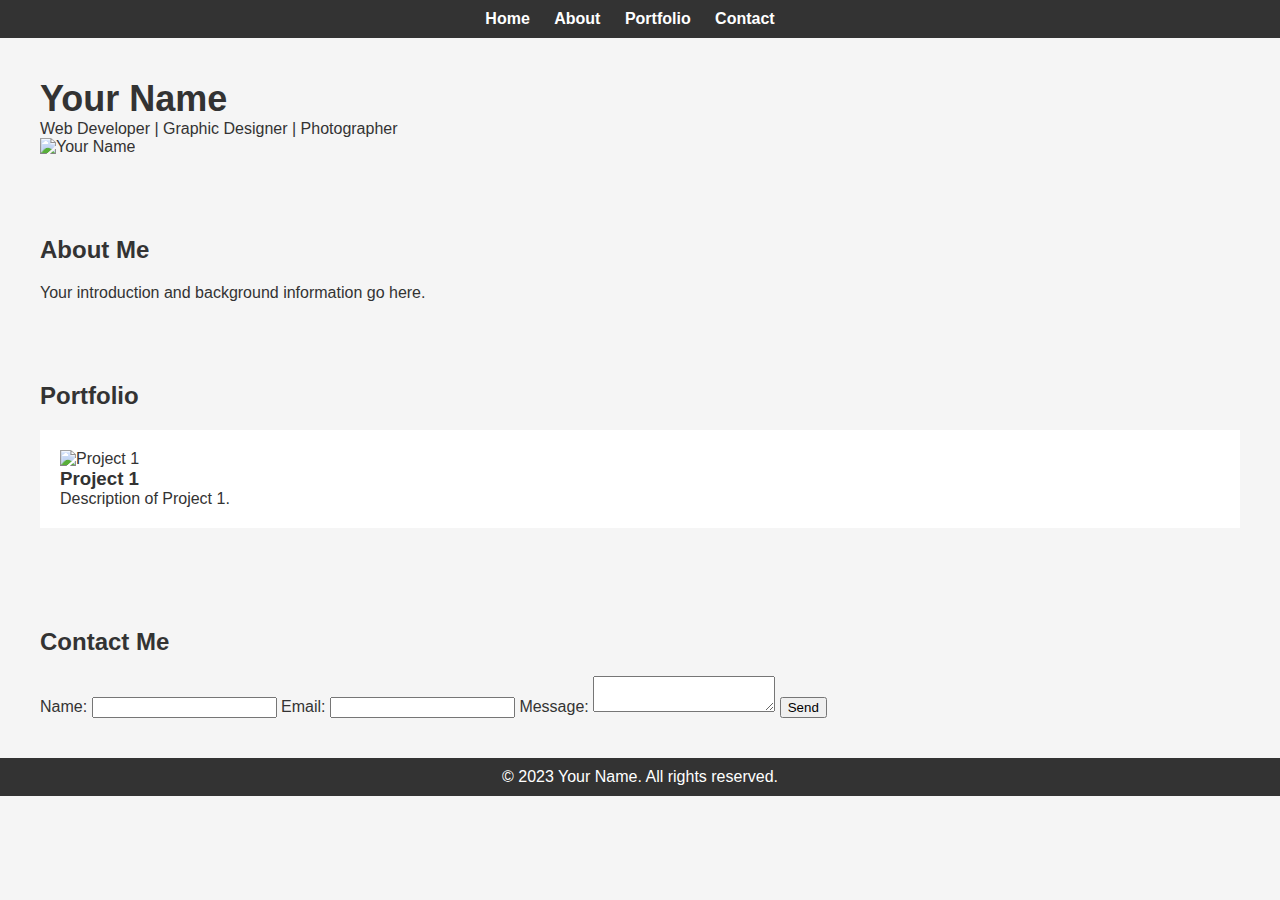
==== index.html @ e12c9e0e "Add files via upload" ====
<!DOCTYPE html>
<html lang="en">
<head>
    <meta charset="UTF-8">
    <meta name="viewport" content="width=device-width, initial-scale=1.0">
    <title>Your Name - Portfolio</title>
    <link rel="stylesheet" href="styles.css">
</head>
<body>
    <header>
        <nav>
            <ul>
                <li><a href="#home">Home</a></li>
                <li><a href="#about">About</a></li>
                <li><a href="#portfolio">Portfolio</a></li>
                <li><a href="#contact">Contact</a></li>
                <!-- Optional Blog Link -->
                <!-- <li><a href="#blog">Blog</a></li> -->
            </ul>
        </nav>
    </header>

    <section id="home">
        <h1>Your Name</h1>
        <p>Web Developer | Graphic Designer | Photographer</p>
        <img src="your-photo.jpg" alt="Your Name">
    </section>

    <section id="about">
        <h2>About Me</h2>
        <p>Your introduction and background information go here.</p>
    </section>

    <section id="portfolio">
        <h2>Portfolio</h2>
        <!-- Example Project -->
        <div class="project">
            <img src="project1.jpg" alt="Project 1">
            <h3>Project 1</h3>
            <p>Description of Project 1.</p>
        </div>
        <!-- Add more projects as needed -->
    </section>

    <section id="contact">
        <h2>Contact Me</h2>
        <form action="contact-form-handler.php" method="post">
            <label for="name">Name:</label>
            <input type="text" id="name" name="name" required>
            <label for="email">Email:</label>
            <input type="email" id="email" name="email" required>
            <label for="message">Message:</label>
            <textarea id="message" name="message" required></textarea>
            <button type="submit">Send</button>
        </form>
    </section>

    <!-- Optional Blog Page -->
    <!-- <section id="blog">
        <h2>Blog</h2>
        <article>
            <h3>Blog Post Title</h3>
            <p>Content of your blog post.</p>
        </article>
        Add more blog posts as needed
    </section> -->

    <footer>
        <p>&copy; 2023 Your Name. All rights reserved.</p>
    </footer>
</body>
</html>
---- styles.css ----
/* Reset some default styles */
body, h1, h2, h3, p, ul, li, form {
    margin: 0;
    padding: 0;
}

/* Basic styling */
body {
    font-family: Arial, sans-serif;
    background-color: #f5f5f5;
    color: #333;
}

header {
    background-color: #333;
    color: #fff;
    padding: 10px 0;
}

nav ul {
    list-style: none;
    text-align: center;
}

nav ul li {
    display: inline;
    margin-right: 20px;
}

nav a {
    text-decoration: none;
    color: #fff;
    font-weight: bold;
}

section {
    padding: 40px;
}

h1 {
    font-size: 36px;
}

h2 {
    font-size: 24px;
    margin-bottom: 20px;
}

.project {
    background-color: #fff;
    padding: 20px;
    margin-bottom: 20px;
}

.project img {
    max-width: 100%;
}

footer {
    background-color: #333;
    color: #fff;
    text-align: center;
    padding: 10px 0;
}
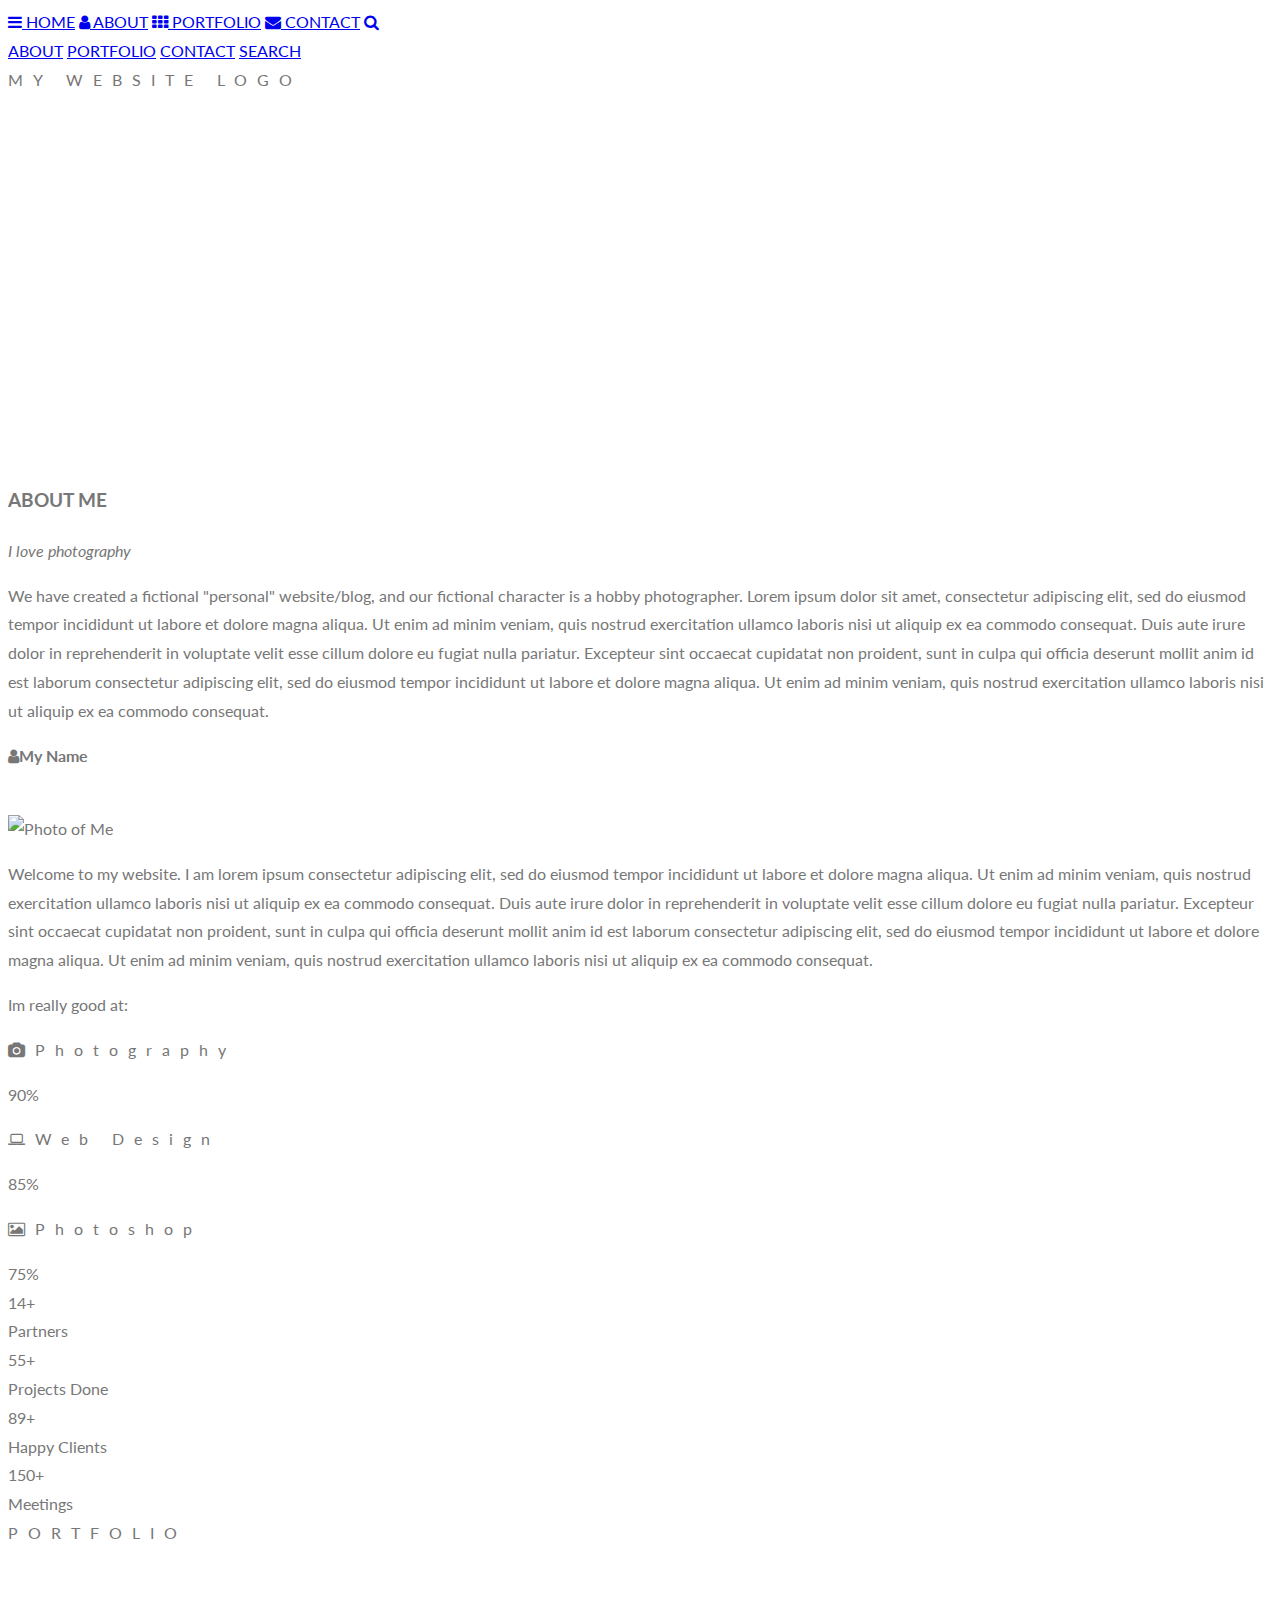
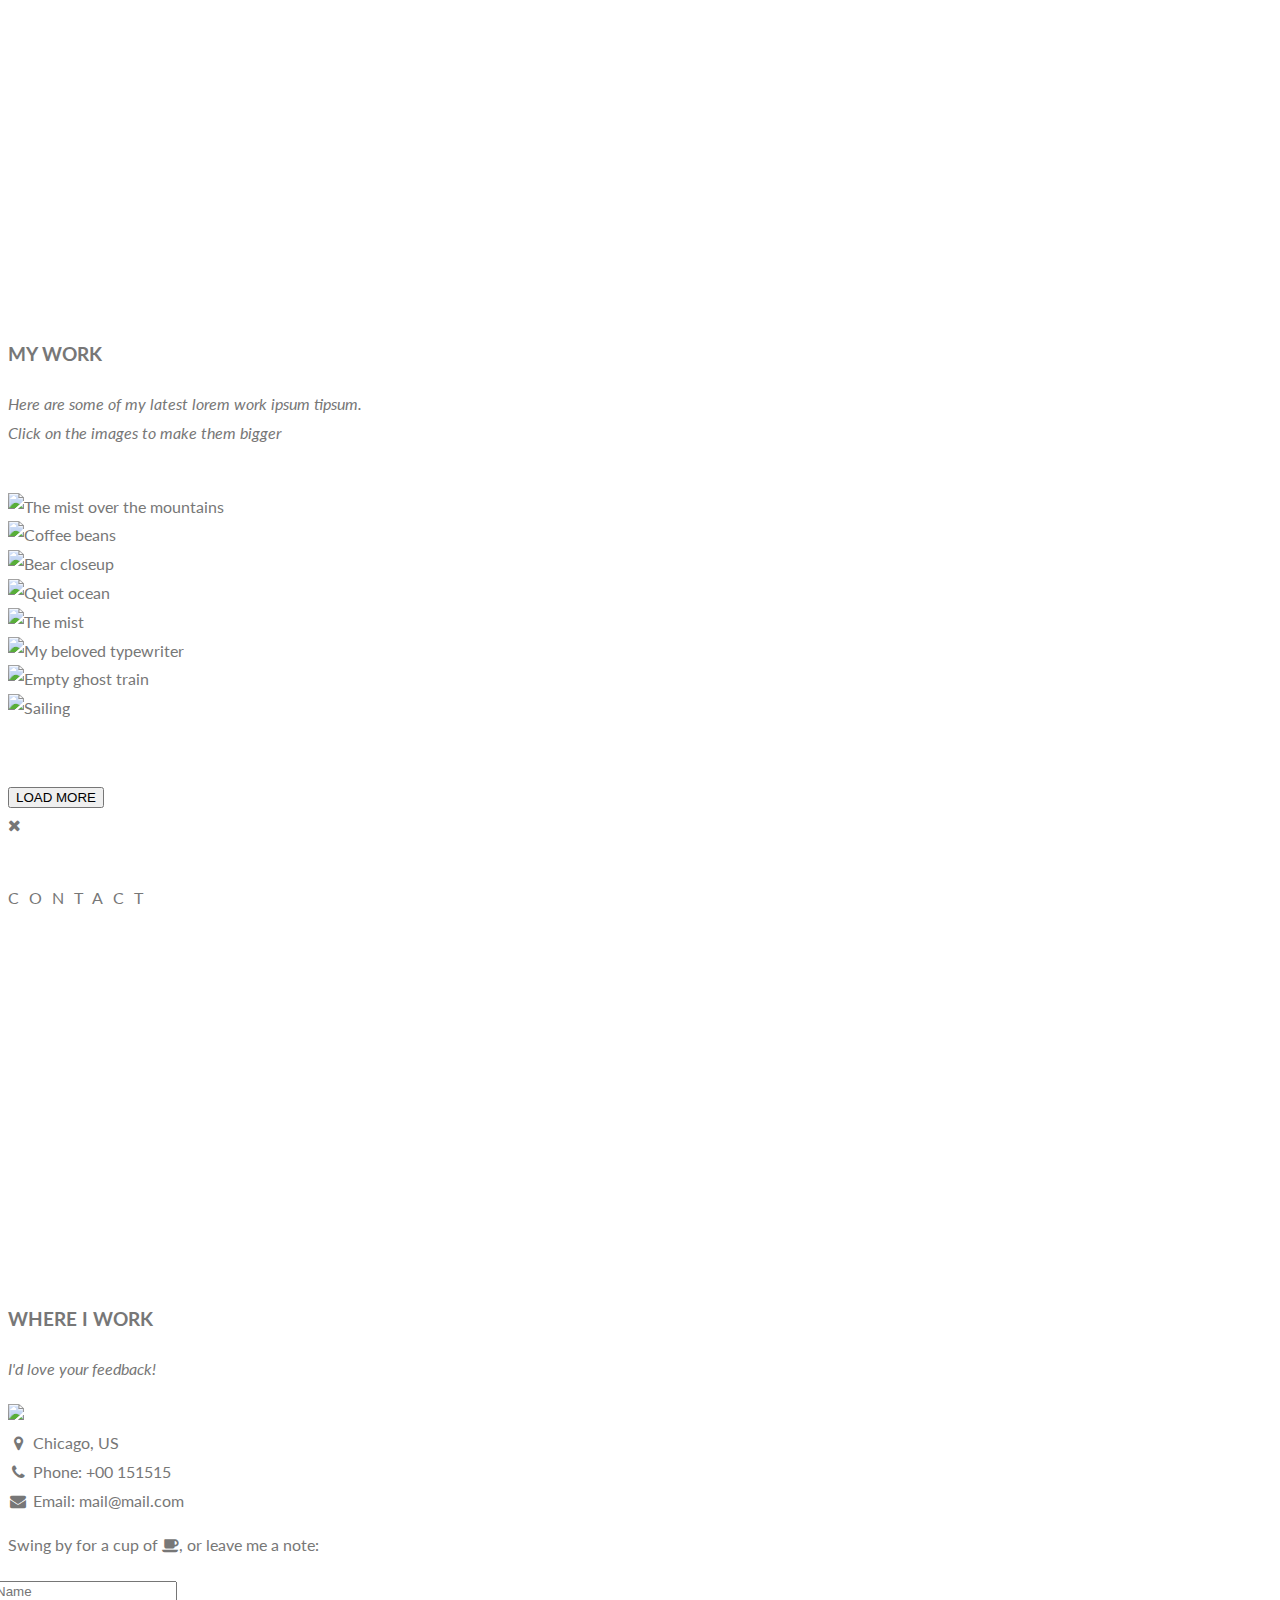
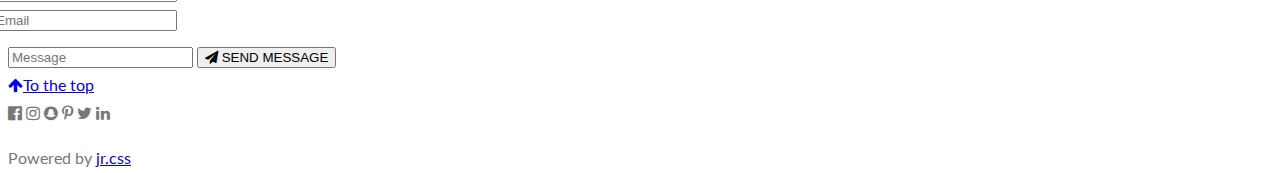
==== commit a607604b: "Add files via upload" ====
--- a/index.html
+++ b/index.html
@@ -1,72 +1,290 @@
 <!DOCTYPE html>
-<html lang="en">
+<html>
 <head>
-    <meta charset="UTF-8">
-    <meta name="viewport" content="width=device-width, initial-scale=1.0">
-    <title>Your Name - Portfolio</title>
-    <link rel="stylesheet" href="styles.css">
+<title>IlFraca</title>
+<meta charset="UTF-8">
+<meta name="viewport" content="width=device-width, initial-scale=1">
+<link rel="stylesheet" href="https://www.jrschools.com/jrcss/4/jr.css">
+<link rel="stylesheet" href="https://fonts.googleapis.com/css?family=Lato">
+<link rel="stylesheet" href="https://cdnjs.cloudflare.com/ajax/libs/font-awesome/4.7.0/css/font-awesome.min.css">
+<style>
+body,h1,h2,h3,h4,h5,h6 {font-family: "Lato", sans-serif;}
+body, html {
+  height: 100%;
+  color: #777;
+  line-height: 1.8;
+}
+
+/* Create a Parallax Effect */
+.bgimg-1, .bgimg-2, .bgimg-3 {
+  background-attachment: fixed;
+  background-position: center;
+  background-repeat: no-repeat;
+  background-size: cover;
+}
+
+/* First image (Logo. Full height) */
+.bgimg-1 {
+  background-image: url('/jrimages/parallax1.jpg');
+  min-height: 100%;
+}
+
+/* Second image (Portfolio) */
+.bgimg-2 {
+  background-image: url("/jrimages/parallax2.jpg");
+  min-height: 400px;
+}
+
+/* Third image (Contact) */
+.bgimg-3 {
+  background-image: url("/jrimages/parallax3.jpg");
+  min-height: 400px;
+}
+
+.jr-wide {letter-spacing: 10px;}
+.jr-hover-opacity {cursor: pointer;}
+
+/* Turn off parallax scrolling for tablets and phones */
+@media only screen and (max-device-width: 1600px) {
+  .bgimg-1, .bgimg-2, .bgimg-3 {
+    background-attachment: scroll;
+    min-height: 400px;
+  }
+}
+</style>
 </head>
 <body>
-    <header>
-        <nav>
-            <ul>
-                <li><a href="#home">Home</a></li>
-                <li><a href="#about">About</a></li>
-                <li><a href="#portfolio">Portfolio</a></li>
-                <li><a href="#contact">Contact</a></li>
-                <!-- Optional Blog Link -->
-                <!-- <li><a href="#blog">Blog</a></li> -->
-            </ul>
-        </nav>
-    </header>
-
-    <section id="home">
-        <h1>Your Name</h1>
-        <p>Web Developer | Graphic Designer | Photographer</p>
-        <img src="your-photo.jpg" alt="Your Name">
-    </section>
-
-    <section id="about">
-        <h2>About Me</h2>
-        <p>Your introduction and background information go here.</p>
-    </section>
-
-    <section id="portfolio">
-        <h2>Portfolio</h2>
-        <!-- Example Project -->
-        <div class="project">
-            <img src="project1.jpg" alt="Project 1">
-            <h3>Project 1</h3>
-            <p>Description of Project 1.</p>
+
+<!-- Navbar (sit on top) -->
+<div class="jr-top">
+  <div class="jr-bar" id="myNavbar">
+    <a class="jr-bar-item jr-button jr-hover-black jr-hide-medium jr-hide-large jr-right" href="javascript:void(0);" onclick="toggleFunction()" title="Toggle Navigation Menu">
+      <i class="fa fa-bars"></i>
+    </a>
+    <a href="#home" class="jr-bar-item jr-button">HOME</a>
+    <a href="#about" class="jr-bar-item jr-button jr-hide-small"><i class="fa fa-user"></i> ABOUT</a>
+    <a href="#portfolio" class="jr-bar-item jr-button jr-hide-small"><i class="fa fa-th"></i> PORTFOLIO</a>
+    <a href="#contact" class="jr-bar-item jr-button jr-hide-small"><i class="fa fa-envelope"></i> CONTACT</a>
+    <a href="#" class="jr-bar-item jr-button jr-hide-small jr-right jr-hover-red">
+      <i class="fa fa-search"></i>
+    </a>
+  </div>
+
+  <!-- Navbar on small screens -->
+  <div id="navDemo" class="jr-bar-block jr-white jr-hide jr-hide-large jr-hide-medium">
+    <a href="#about" class="jr-bar-item jr-button" onclick="toggleFunction()">ABOUT</a>
+    <a href="#portfolio" class="jr-bar-item jr-button" onclick="toggleFunction()">PORTFOLIO</a>
+    <a href="#contact" class="jr-bar-item jr-button" onclick="toggleFunction()">CONTACT</a>
+    <a href="#" class="jr-bar-item jr-button">SEARCH</a>
+  </div>
+</div>
+
+<!-- First Parallax Image with Logo Text -->
+<div class="bgimg-1 jr-display-container jr-opacity-min" id="home">
+  <div class="jr-display-middle" style="white-space:nowrap;">
+    <span class="jr-center jr-padding-large jr-black jr-xlarge jr-wide jr-animate-opacity">MY <span class="jr-hide-small">WEBSITE</span> LOGO</span>
+  </div>
+</div>
+
+<!-- Container (About Section) -->
+<div class="jr-content jr-container jr-padding-64" id="about">
+  <h3 class="jr-center">ABOUT ME</h3>
+  <p class="jr-center"><em>I love photography</em></p>
+  <p>We have created a fictional "personal" website/blog, and our fictional character is a hobby photographer. Lorem ipsum dolor sit amet, consectetur adipiscing elit, sed do eiusmod tempor incididunt ut labore et dolore magna aliqua. Ut enim ad minim veniam,
+    quis nostrud exercitation ullamco laboris nisi ut aliquip ex ea commodo consequat. Duis aute irure dolor in reprehenderit in voluptate velit esse cillum dolore eu fugiat nulla pariatur. Excepteur sint occaecat cupidatat non proident, sunt in culpa
+    qui officia deserunt mollit anim id est laborum consectetur adipiscing elit, sed do eiusmod tempor incididunt ut labore et dolore magna aliqua. Ut enim ad minim veniam, quis nostrud exercitation ullamco laboris nisi ut aliquip ex ea commodo consequat.</p>
+  <div class="jr-row">
+    <div class="jr-col m6 jr-center jr-padding-large">
+      <p><b><i class="fa fa-user jr-margin-right"></i>My Name</b></p><br>
+      <img src="/jrimages/avatar_hat.jpg" class="jr-round jr-image jr-opacity jr-hover-opacity-off" alt="Photo of Me" width="500" height="333">
+    </div>
+
+    <!-- Hide this text on small devices -->
+    <div class="jr-col m6 jr-hide-small jr-padding-large">
+      <p>Welcome to my website. I am lorem ipsum consectetur adipiscing elit, sed do eiusmod tempor incididunt ut labore et dolore magna aliqua. Ut enim ad minim veniam, quis nostrud exercitation ullamco laboris nisi ut aliquip ex ea commodo consequat. Duis aute irure
+        dolor in reprehenderit in voluptate velit esse cillum dolore eu fugiat nulla pariatur. Excepteur sint occaecat cupidatat non proident, sunt in culpa qui officia deserunt mollit anim id est laborum consectetur adipiscing elit, sed do eiusmod tempor
+        incididunt ut labore et dolore magna aliqua. Ut enim ad minim veniam, quis nostrud exercitation ullamco laboris nisi ut aliquip ex ea commodo consequat.</p>
+    </div>
+  </div>
+  <p class="jr-large jr-center jr-padding-16">Im really good at:</p>
+  <p class="jr-wide"><i class="fa fa-camera"></i>Photography</p>
+  <div class="jr-light-grey">
+    <div class="jr-container jr-padding-small jr-dark-grey jr-center" style="width:90%">90%</div>
+  </div>
+  <p class="jr-wide"><i class="fa fa-laptop"></i>Web Design</p>
+  <div class="jr-light-grey">
+    <div class="jr-container jr-padding-small jr-dark-grey jr-center" style="width:85%">85%</div>
+  </div>
+  <p class="jr-wide"><i class="fa fa-photo"></i>Photoshop</p>
+  <div class="jr-light-grey">
+    <div class="jr-container jr-padding-small jr-dark-grey jr-center" style="width:75%">75%</div>
+  </div>
+</div>
+
+<div class="jr-row jr-center jr-dark-grey jr-padding-16">
+  <div class="jr-quarter jr-section">
+    <span class="jr-xlarge">14+</span><br>
+    Partners
+  </div>
+  <div class="jr-quarter jr-section">
+    <span class="jr-xlarge">55+</span><br>
+    Projects Done
+  </div>
+  <div class="jr-quarter jr-section">
+    <span class="jr-xlarge">89+</span><br>
+    Happy Clients
+  </div>
+  <div class="jr-quarter jr-section">
+    <span class="jr-xlarge">150+</span><br>
+    Meetings
+  </div>
+</div>
+
+<!-- Second Parallax Image with Portfolio Text -->
+<div class="bgimg-2 jr-display-container jr-opacity-min">
+  <div class="jr-display-middle">
+    <span class="jr-xxlarge jr-text-white jr-wide">PORTFOLIO</span>
+  </div>
+</div>
+
+<!-- Container (Portfolio Section) -->
+<div class="jr-content jr-container jr-padding-64" id="portfolio">
+  <h3 class="jr-center">MY WORK</h3>
+  <p class="jr-center"><em>Here are some of my latest lorem work ipsum tipsum.<br> Click on the images to make them bigger</em></p><br>
+
+  <!-- Responsive Grid. Four columns on tablets, laptops and desktops. Will stack on mobile devices/small screens (100% width) -->
+  <div class="jr-row-padding jr-center">
+    <div class="jr-col m3">
+      <img src="/jrimages/p1.jpg" style="width:100%" onclick="onClick(this)" class="jr-hover-opacity" alt="The mist over the mountains">
+    </div>
+
+    <div class="jr-col m3">
+      <img src="/jrimages/p2.jpg" style="width:100%" onclick="onClick(this)" class="jr-hover-opacity" alt="Coffee beans">
+    </div>
+
+    <div class="jr-col m3">
+      <img src="/jrimages/p3.jpg" style="width:100%" onclick="onClick(this)" class="jr-hover-opacity" alt="Bear closeup">
+    </div>
+
+    <div class="jr-col m3">
+      <img src="/jrimages/p4.jpg" style="width:100%" onclick="onClick(this)" class="jr-hover-opacity" alt="Quiet ocean">
+    </div>
+  </div>
+
+  <div class="jr-row-padding jr-center jr-section">
+    <div class="jr-col m3">
+      <img src="/jrimages/p5.jpg" style="width:100%" onclick="onClick(this)" class="jr-hover-opacity" alt="The mist">
+    </div>
+
+    <div class="jr-col m3">
+      <img src="/jrimages/p6.jpg" style="width:100%" onclick="onClick(this)" class="jr-hover-opacity" alt="My beloved typewriter">
+    </div>
+
+    <div class="jr-col m3">
+      <img src="/jrimages/p7.jpg" style="width:100%" onclick="onClick(this)" class="jr-hover-opacity" alt="Empty ghost train">
+    </div>
+
+    <div class="jr-col m3">
+      <img src="/jrimages/p8.jpg" style="width:100%" onclick="onClick(this)" class="jr-hover-opacity" alt="Sailing">
+    </div>
+    <button class="jr-button jr-padding-large jr-light-grey" style="margin-top:64px">LOAD MORE</button>
+  </div>
+</div>
+
+<!-- Modal for full size images on click-->
+<div id="modal01" class="jr-modal jr-black" onclick="this.style.display='none'">
+  <span class="jr-button jr-large jr-black jr-display-topright" title="Close Modal Image"><i class="fa fa-remove"></i></span>
+  <div class="jr-modal-content jr-animate-zoom jr-center jr-transparent jr-padding-64">
+    <img id="img01" class="jr-image">
+    <p id="caption" class="jr-opacity jr-large"></p>
+  </div>
+</div>
+
+<!-- Third Parallax Image with Portfolio Text -->
+<div class="bgimg-3 jr-display-container jr-opacity-min">
+  <div class="jr-display-middle">
+     <span class="jr-xxlarge jr-text-white jr-wide">CONTACT</span>
+  </div>
+</div>
+
+<!-- Container (Contact Section) -->
+<div class="jr-content jr-container jr-padding-64" id="contact">
+  <h3 class="jr-center">WHERE I WORK</h3>
+  <p class="jr-center"><em>I'd love your feedback!</em></p>
+
+  <div class="jr-row jr-padding-32 jr-section">
+    <div class="jr-col m4 jr-container">
+      <img src="/jrimages/map.jpg" class="jr-image jr-round" style="width:100%">
+    </div>
+    <div class="jr-col m8 jr-panel">
+      <div class="jr-large jr-margin-bottom">
+        <i class="fa fa-map-marker fa-fw jr-hover-text-black jr-xlarge jr-margin-right"></i> Chicago, US<br>
+        <i class="fa fa-phone fa-fw jr-hover-text-black jr-xlarge jr-margin-right"></i> Phone: +00 151515<br>
+        <i class="fa fa-envelope fa-fw jr-hover-text-black jr-xlarge jr-margin-right"></i> Email: mail@mail.com<br>
+      </div>
+      <p>Swing by for a cup of <i class="fa fa-coffee"></i>, or leave me a note:</p>
+      <form action="/action_page.php" target="_blank">
+        <div class="jr-row-padding" style="margin:0 -16px 8px -16px">
+          <div class="jr-half">
+            <input class="jr-input jr-border" type="text" placeholder="Name" required name="Name">
+          </div>
+          <div class="jr-half">
+            <input class="jr-input jr-border" type="text" placeholder="Email" required name="Email">
+          </div>
         </div>
-        <!-- Add more projects as needed -->
-    </section>
-
-    <section id="contact">
-        <h2>Contact Me</h2>
-        <form action="contact-form-handler.php" method="post">
-            <label for="name">Name:</label>
-            <input type="text" id="name" name="name" required>
-            <label for="email">Email:</label>
-            <input type="email" id="email" name="email" required>
-            <label for="message">Message:</label>
-            <textarea id="message" name="message" required></textarea>
-            <button type="submit">Send</button>
-        </form>
-    </section>
-
-    <!-- Optional Blog Page -->
-    <!-- <section id="blog">
-        <h2>Blog</h2>
-        <article>
-            <h3>Blog Post Title</h3>
-            <p>Content of your blog post.</p>
-        </article>
-        Add more blog posts as needed
-    </section> -->
-
-    <footer>
-        <p>&copy; 2023 Your Name. All rights reserved.</p>
-    </footer>
+        <input class="jr-input jr-border" type="text" placeholder="Message" required name="Message">
+        <button class="jr-button jr-black jr-right jr-section" type="submit">
+          <i class="fa fa-paper-plane"></i> SEND MESSAGE
+        </button>
+      </form>
+    </div>
+  </div>
+</div>
+
+<!-- Footer -->
+<footer class="jr-center jr-black jr-padding-64 jr-opacity jr-hover-opacity-off">
+  <a href="#home" class="jr-button jr-light-grey"><i class="fa fa-arrow-up jr-margin-right"></i>To the top</a>
+  <div class="jr-xlarge jr-section">
+    <i class="fa fa-facebook-official jr-hover-opacity"></i>
+    <i class="fa fa-instagram jr-hover-opacity"></i>
+    <i class="fa fa-snapchat jr-hover-opacity"></i>
+    <i class="fa fa-pinterest-p jr-hover-opacity"></i>
+    <i class="fa fa-twitter jr-hover-opacity"></i>
+    <i class="fa fa-linkedin jr-hover-opacity"></i>
+  </div>
+  <p>Powered by <a href="https://www.jrschools.com/jrcss/default.asp" title="jr.CSS" target="_blank" class="jr-hover-text-green">jr.css</a></p>
+</footer>
+ 
+<script>
+// Modal Image Gallery
+function onClick(element) {
+  document.getElementById("img01").src = element.src;
+  document.getElementById("modal01").style.display = "block";
+  var captionText = document.getElementById("caption");
+  captionText.innerHTML = element.alt;
+}
+
+// Change style of navbar on scroll
+window.onscroll = function() {myFunction()};
+function myFunction() {
+    var navbar = document.getElementById("myNavbar");
+    if (document.body.scrollTop > 100 || document.documentElement.scrollTop > 100) {
+        navbar.className = "jr-bar" + " jr-card" + " jr-animate-top" + " jr-white";
+    } else {
+        navbar.className = navbar.className.replace(" jr-card jr-animate-top jr-white", "");
+    }
+}
+
+// Used to toggle the menu on small screens when clicking on the menu button
+function toggleFunction() {
+    var x = document.getElementById("navDemo");
+    if (x.className.indexOf("jr-show") == -1) {
+        x.className += " jr-show";
+    } else {
+        x.className = x.className.replace(" jr-show", "");
+    }
+}
+</script>
+
 </body>
 </html>
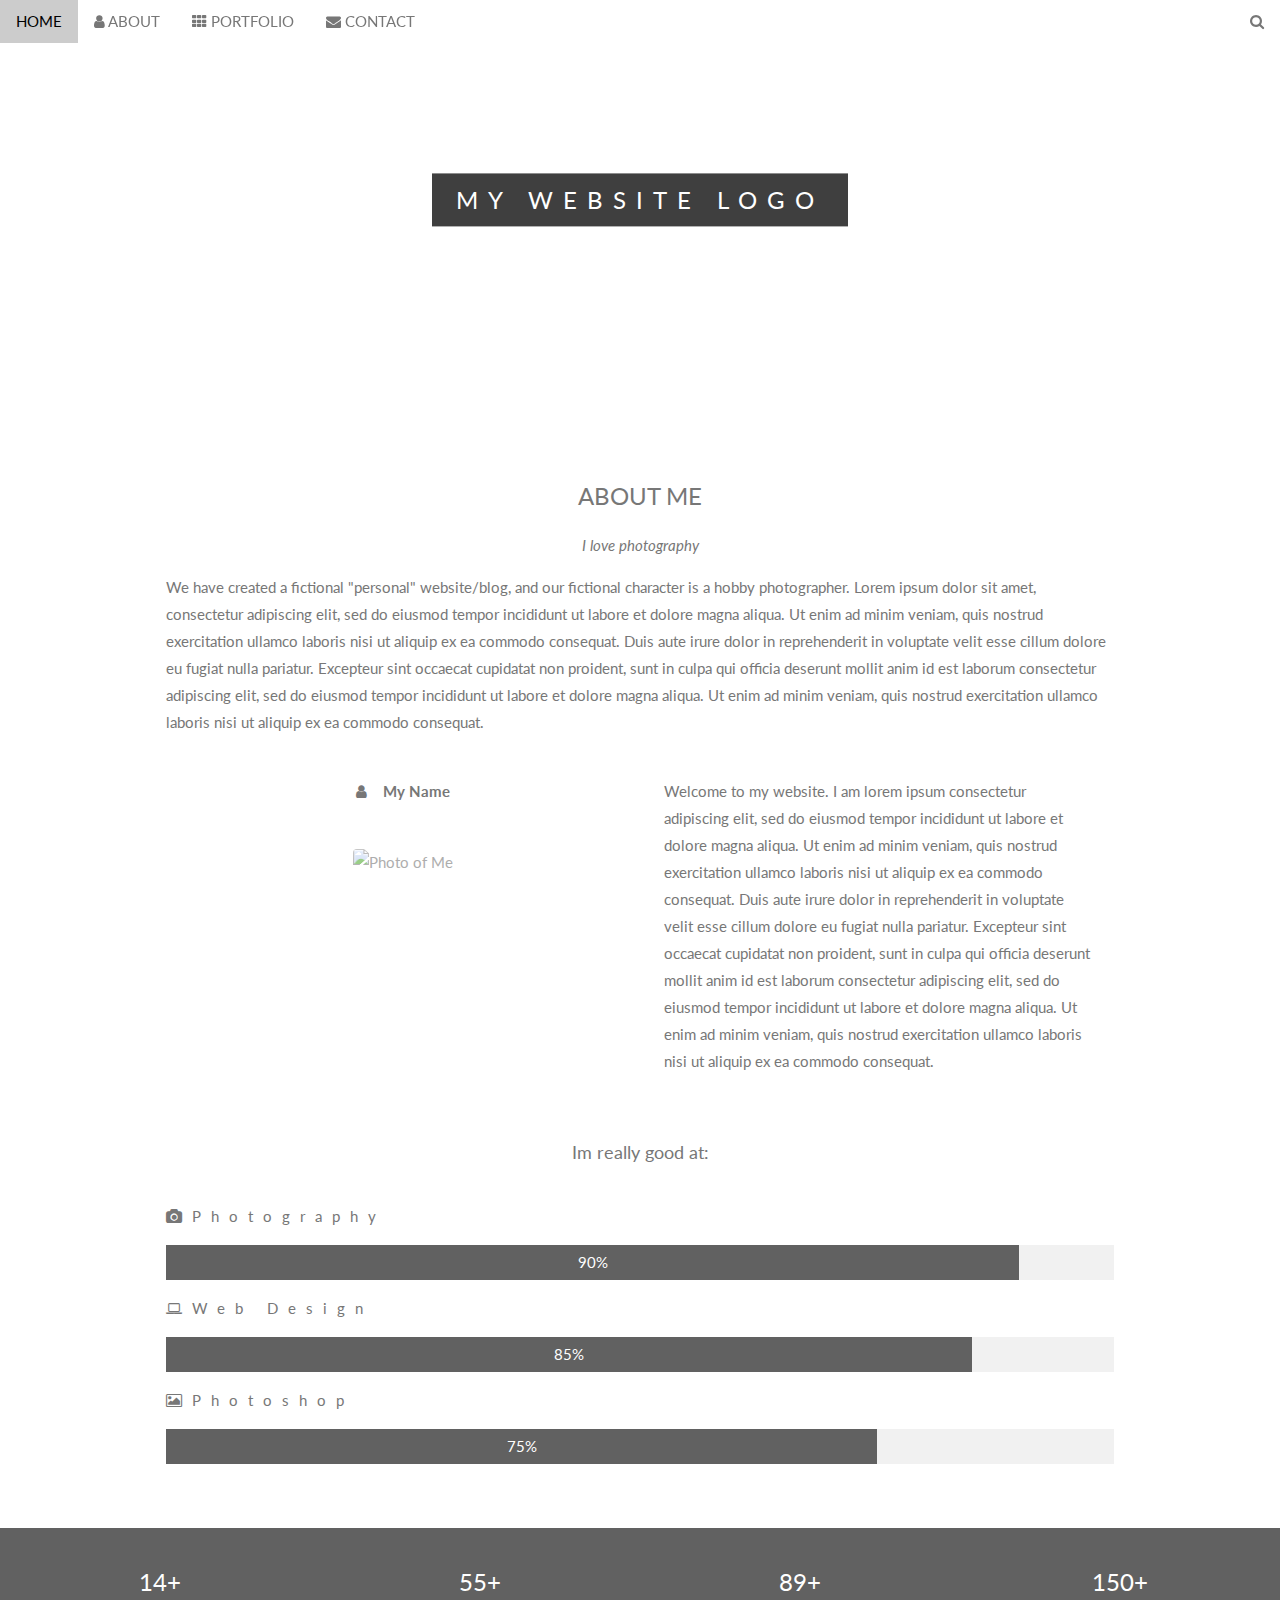
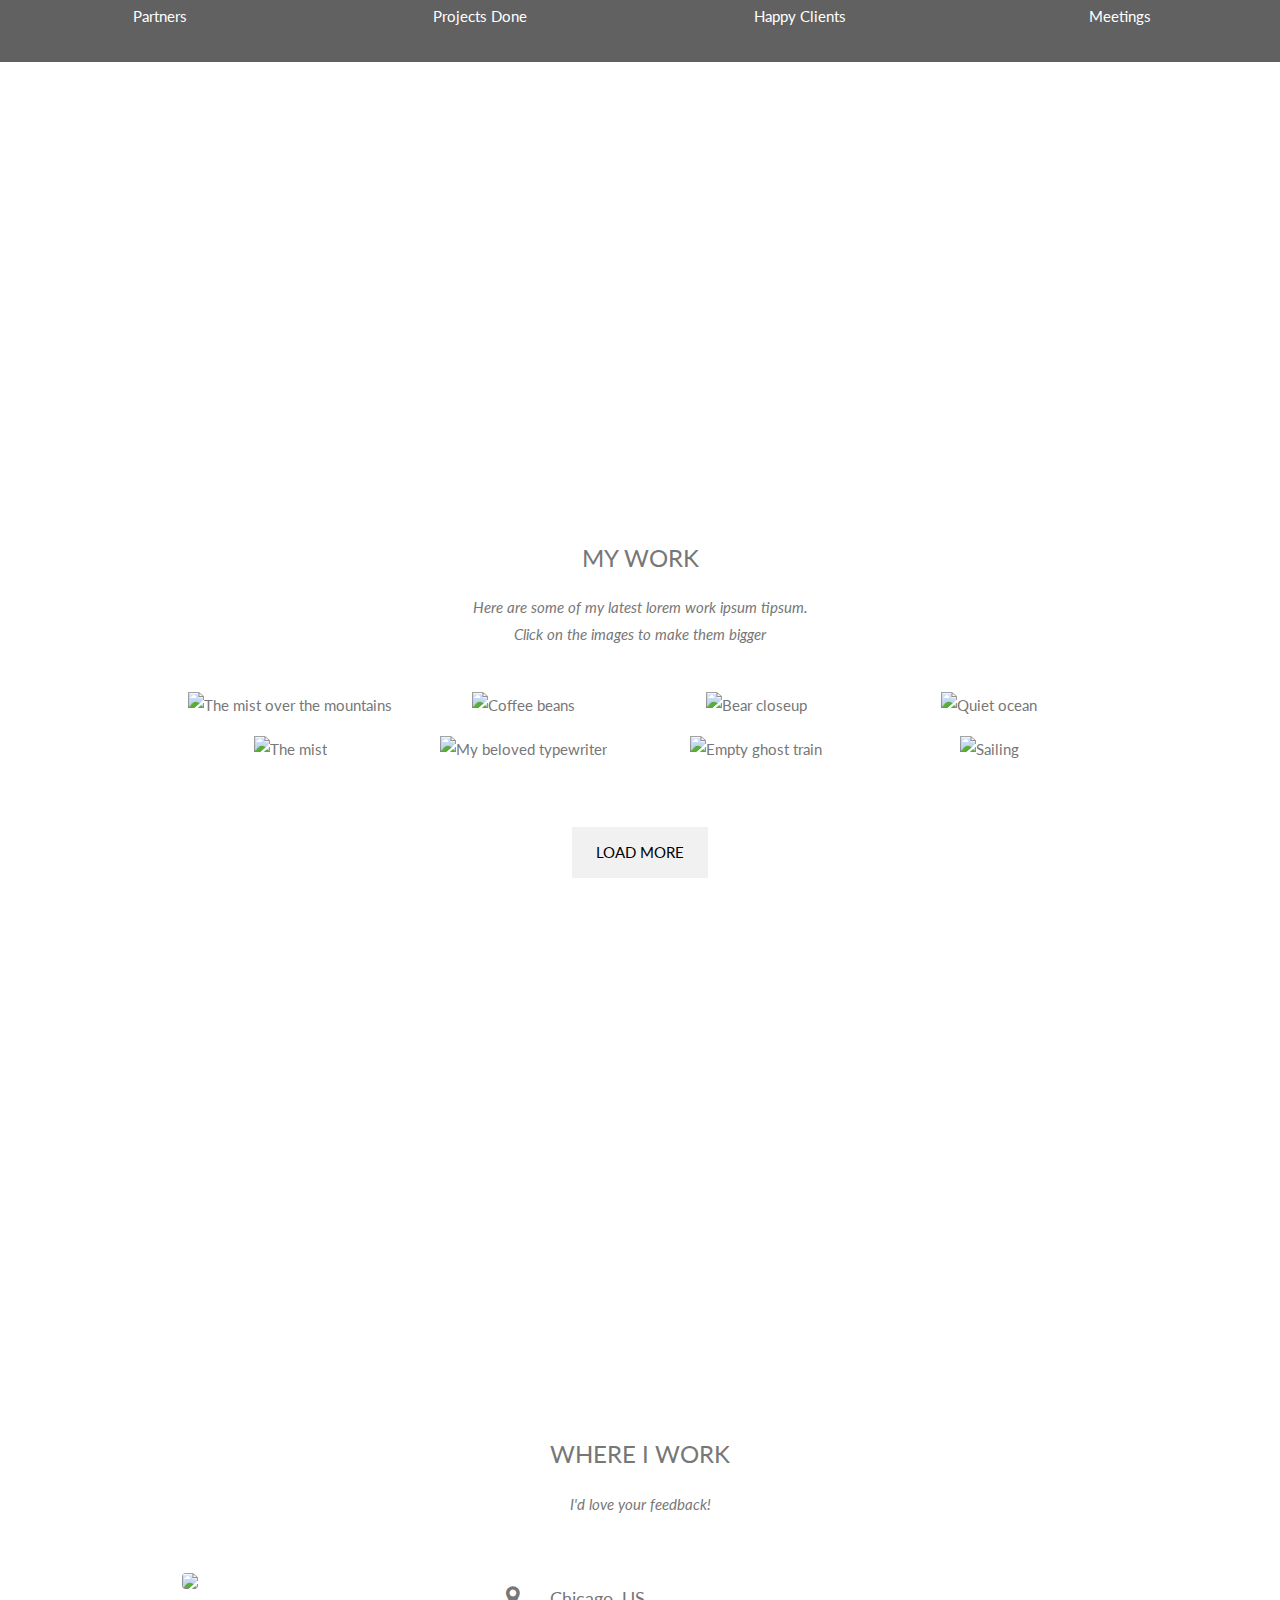
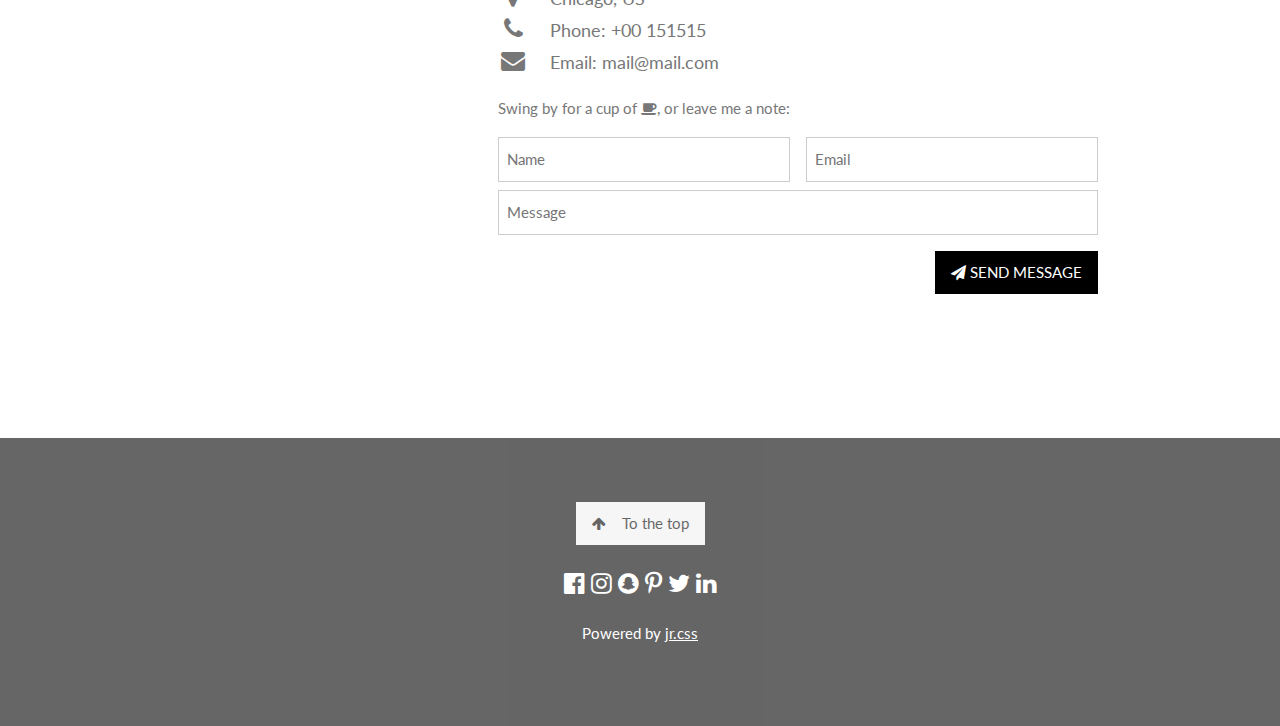
==== commit dcb25455: "Add files via upload" ====
--- a/index.html
+++ b/index.html
@@ -4,7 +4,7 @@
 <title>IlFraca</title>
 <meta charset="UTF-8">
 <meta name="viewport" content="width=device-width, initial-scale=1">
-<link rel="stylesheet" href="https://www.jrschools.com/jrcss/4/jr.css">
+<link rel="stylesheet" href="styles.css">
 <link rel="stylesheet" href="https://fonts.googleapis.com/css?family=Lato">
 <link rel="stylesheet" href="https://cdnjs.cloudflare.com/ajax/libs/font-awesome/4.7.0/css/font-awesome.min.css">
 <style>
--- a/styles.css
+++ b/styles.css
@@ -0,0 +1,235 @@
+/*  */
+html{box-sizing:border-box}*,*:before,*:after{box-sizing:inherit}
+/*  */
+html{-ms-text-size-adjust:100%;-webkit-text-size-adjust:100%}body{margin:0}
+article,aside,details,figcaption,figure,footer,header,main,menu,nav,section{display:block}summary{display:list-item}
+audio,canvas,progress,video{display:inline-block}progress{vertical-align:baseline}
+audio:not([controls]){display:none;height:0}[hidden],template{display:none}
+a{background-color:transparent}a:active,a:hover{outline-width:0}
+abbr[title]{border-bottom:none;text-decoration:underline;text-decoration:underline dotted}
+b,strong{font-weight:bolder}dfn{font-style:italic}mark{background:#ff0;color:#000}
+small{font-size:80%}sub,sup{font-size:75%;line-height:0;position:relative;vertical-align:baseline}
+sub{bottom:-0.25em}sup{top:-0.5em}figure{margin:1em 40px}img{border-style:none}
+code,kbd,pre,samp{font-family:monospace,monospace;font-size:1em}hr{box-sizing:content-box;height:0;overflow:visible}
+button,input,select,textarea,optgroup{font:inherit;margin:0}optgroup{font-weight:bold}
+button,input{overflow:visible}button,select{text-transform:none}
+button,[type=button],[type=reset],[type=submit]{-webkit-appearance:button}
+button::-moz-focus-inner,[type=button]::-moz-focus-inner,[type=reset]::-moz-focus-inner,[type=submit]::-moz-focus-inner{border-style:none;padding:0}
+button:-moz-focusring,[type=button]:-moz-focusring,[type=reset]:-moz-focusring,[type=submit]:-moz-focusring{outline:1px dotted ButtonText}
+fieldset{border:1px solid #c0c0c0;margin:0 2px;padding:.35em .625em .75em}
+legend{color:inherit;display:table;max-width:100%;padding:0;white-space:normal}textarea{overflow:auto}
+[type=checkbox],[type=radio]{padding:0}
+[type=number]::-webkit-inner-spin-button,[type=number]::-webkit-outer-spin-button{height:auto}
+[type=search]{-webkit-appearance:textfield;outline-offset:-2px}
+[type=search]::-webkit-search-decoration{-webkit-appearance:none}
+::-webkit-file-upload-button{-webkit-appearance:button;font:inherit}
+/* End extract */
+html,body{font-family:Verdana,sans-serif;font-size:15px;line-height:1.5}html{overflow-x:hidden}
+h1{font-size:36px}h2{font-size:30px}h3{font-size:24px}h4{font-size:20px}h5{font-size:18px}h6{font-size:16px}
+.jr-serif{font-family:serif}.jr-sans-serif{font-family:sans-serif}.jr-cursive{font-family:cursive}.jr-monospace{font-family:monospace}
+h1,h2,h3,h4,h5,h6{font-family:"Segoe UI",Arial,sans-serif;font-weight:400;margin:10px 0}.jr-wide{letter-spacing:4px}
+hr{border:0;border-top:1px solid #eee;margin:20px 0}
+.jr-image{max-width:100%;height:auto}img{vertical-align:middle}a{color:inherit}
+.jr-table,.jr-table-all{border-collapse:collapse;border-spacing:0;width:100%;display:table}.jr-table-all{border:1px solid #ccc}
+.jr-bordered tr,.jr-table-all tr{border-bottom:1px solid #ddd}.jr-striped tbody tr:nth-child(even){background-color:#f1f1f1}
+.jr-table-all tr:nth-child(odd){background-color:#fff}.jr-table-all tr:nth-child(even){background-color:#f1f1f1}
+.jr-hoverable tbody tr:hover,.jr-ul.jr-hoverable li:hover{background-color:#ccc}.jr-centered tr th,.jr-centered tr td{text-align:center}
+.jr-table td,.jr-table th,.jr-table-all td,.jr-table-all th{padding:8px 8px;display:table-cell;text-align:left;vertical-align:top}
+.jr-table th:first-child,.jr-table td:first-child,.jr-table-all th:first-child,.jr-table-all td:first-child{padding-left:16px}
+.jr-btn,.jr-button{border:none;display:inline-block;padding:8px 16px;vertical-align:middle;overflow:hidden;text-decoration:none;color:inherit;background-color:inherit;text-align:center;cursor:pointer;white-space:nowrap}
+.jr-btn:hover{box-shadow:0 8px 16px 0 rgba(0,0,0,0.2),0 6px 20px 0 rgba(0,0,0,0.19)}
+.jr-btn,.jr-button{-webkit-touch-callout:none;-webkit-user-select:none;-khtml-user-select:none;-moz-user-select:none;-ms-user-select:none;user-select:none}   
+.jr-disabled,.jr-btn:disabled,.jr-button:disabled{cursor:not-allowed;opacity:0.3}.jr-disabled *,:disabled *{pointer-events:none}
+.jr-btn.jr-disabled:hover,.jr-btn:disabled:hover{box-shadow:none}
+.jr-badge,.jr-tag{background-color:#000;color:#fff;display:inline-block;padding-left:8px;padding-right:8px;text-align:center}.jr-badge{border-radius:50%}
+.jr-ul{list-style-type:none;padding:0;margin:0}.jr-ul li{padding:8px 16px;border-bottom:1px solid #ddd}.jr-ul li:last-child{border-bottom:none}
+.jr-tooltip,.jr-display-container{position:relative}.jr-tooltip .jr-text{display:none}.jr-tooltip:hover .jr-text{display:inline-block}
+.jr-ripple:active{opacity:0.5}.jr-ripple{transition:opacity 0s}
+.jr-input{padding:8px;display:block;border:none;border-bottom:1px solid #ccc;width:100%}
+.jr-select{padding:9px 0;width:100%;border:none;border-bottom:1px solid #ccc}
+.jr-dropdown-click,.jr-dropdown-hover{position:relative;display:inline-block;cursor:pointer}
+.jr-dropdown-hover:hover .jr-dropdown-content{display:block}
+.jr-dropdown-hover:first-child,.jr-dropdown-click:hover{background-color:#ccc;color:#000}
+.jr-dropdown-hover:hover > .jr-button:first-child,.jr-dropdown-click:hover > .jr-button:first-child{background-color:#ccc;color:#000}
+.jr-dropdown-content{cursor:auto;color:#000;background-color:#fff;display:none;position:absolute;min-width:160px;margin:0;padding:0;z-index:1}
+.jr-check,.jr-radio{width:24px;height:24px;position:relative;top:6px}
+.jr-sidebar{height:100%;width:200px;background-color:#fff;position:fixed!important;z-index:1;overflow:auto}
+.jr-bar-block .jr-dropdown-hover,.jr-bar-block .jr-dropdown-click{width:100%}
+.jr-bar-block .jr-dropdown-hover .jr-dropdown-content,.jr-bar-block .jr-dropdown-click .jr-dropdown-content{min-width:100%}
+.jr-bar-block .jr-dropdown-hover .jr-button,.jr-bar-block .jr-dropdown-click .jr-button{width:100%;text-align:left;padding:8px 16px}
+.jr-main,#main{transition:margin-left .4s}
+.jr-modal{z-index:3;display:none;padding-top:100px;position:fixed;left:0;top:0;width:100%;height:100%;overflow:auto;background-color:rgb(0,0,0);background-color:rgba(0,0,0,0.4)}
+.jr-modal-content{margin:auto;background-color:#fff;position:relative;padding:0;outline:0;width:600px}
+.jr-bar{width:100%;overflow:hidden}.jr-center .jr-bar{display:inline-block;width:auto}
+.jr-bar .jr-bar-item{padding:8px 16px;float:left;width:auto;border:none;display:block;outline:0}
+.jr-bar .jr-dropdown-hover,.jr-bar .jr-dropdown-click{position:static;float:left}
+.jr-bar .jr-button{white-space:normal}
+.jr-bar-block .jr-bar-item{width:100%;display:block;padding:8px 16px;text-align:left;border:none;white-space:normal;float:none;outline:0}
+.jr-bar-block.jr-center .jr-bar-item{text-align:center}.jr-block{display:block;width:100%}
+.jr-responsive{display:block;overflow-x:auto}
+.jr-container:after,.jr-container:before,.jr-panel:after,.jr-panel:before,.jr-row:after,.jr-row:before,.jr-row-padding:after,.jr-row-padding:before,
+.jr-cell-row:before,.jr-cell-row:after,.jr-clear:after,.jr-clear:before,.jr-bar:before,.jr-bar:after{content:"";display:table;clear:both}
+.jr-col,.jr-half,.jr-third,.jr-twothird,.jr-threequarter,.jr-quarter{float:left;width:100%}
+.jr-col.s1{width:8.33333%}.jr-col.s2{width:16.66666%}.jr-col.s3{width:24.99999%}.jr-col.s4{width:33.33333%}
+.jr-col.s5{width:41.66666%}.jr-col.s6{width:49.99999%}.jr-col.s7{width:58.33333%}.jr-col.s8{width:66.66666%}
+.jr-col.s9{width:74.99999%}.jr-col.s10{width:83.33333%}.jr-col.s11{width:91.66666%}.jr-col.s12{width:99.99999%}
+@media (min-width:601px){.jr-col.m1{width:8.33333%}.jr-col.m2{width:16.66666%}.jr-col.m3,.jr-quarter{width:24.99999%}.jr-col.m4,.jr-third{width:33.33333%}
+.jr-col.m5{width:41.66666%}.jr-col.m6,.jr-half{width:49.99999%}.jr-col.m7{width:58.33333%}.jr-col.m8,.jr-twothird{width:66.66666%}
+.jr-col.m9,.jr-threequarter{width:74.99999%}.jr-col.m10{width:83.33333%}.jr-col.m11{width:91.66666%}.jr-col.m12{width:99.99999%}}
+@media (min-width:993px){.jr-col.l1{width:8.33333%}.jr-col.l2{width:16.66666%}.jr-col.l3{width:24.99999%}.jr-col.l4{width:33.33333%}
+.jr-col.l5{width:41.66666%}.jr-col.l6{width:49.99999%}.jr-col.l7{width:58.33333%}.jr-col.l8{width:66.66666%}
+.jr-col.l9{width:74.99999%}.jr-col.l10{width:83.33333%}.jr-col.l11{width:91.66666%}.jr-col.l12{width:99.99999%}}
+.jr-rest{overflow:hidden}.jr-stretch{margin-left:-16px;margin-right:-16px}
+.jr-content,.jr-auto{margin-left:auto;margin-right:auto}.jr-content{max-width:980px}.jr-auto{max-width:1140px}
+.jr-cell-row{display:table;width:100%}.jr-cell{display:table-cell}
+.jr-cell-top{vertical-align:top}.jr-cell-middle{vertical-align:middle}.jr-cell-bottom{vertical-align:bottom}
+.jr-hide{display:none!important}.jr-show-block,.jr-show{display:block!important}.jr-show-inline-block{display:inline-block!important}
+@media (max-width:1205px){.jr-auto{max-width:95%}}
+@media (max-width:600px){.jr-modal-content{margin:0 10px;width:auto!important}.jr-modal{padding-top:30px}
+.jr-dropdown-hover.jr-mobile .jr-dropdown-content,.jr-dropdown-click.jr-mobile .jr-dropdown-content{position:relative}	
+.jr-hide-small{display:none!important}.jr-mobile{display:block;width:100%!important}.jr-bar-item.jr-mobile,.jr-dropdown-hover.jr-mobile,.jr-dropdown-click.jr-mobile{text-align:center}
+.jr-dropdown-hover.jr-mobile,.jr-dropdown-hover.jr-mobile .jr-btn,.jr-dropdown-hover.jr-mobile .jr-button,.jr-dropdown-click.jr-mobile,.jr-dropdown-click.jr-mobile .jr-btn,.jr-dropdown-click.jr-mobile .jr-button{width:100%}}
+@media (max-width:768px){.jr-modal-content{width:500px}.jr-modal{padding-top:50px}}
+@media (min-width:993px){.jr-modal-content{width:900px}.jr-hide-large{display:none!important}.jr-sidebar.jr-collapse{display:block!important}}
+@media (max-width:992px) and (min-width:601px){.jr-hide-medium{display:none!important}}
+@media (max-width:992px){.jr-sidebar.jr-collapse{display:none}.jr-main{margin-left:0!important;margin-right:0!important}.jr-auto{max-width:100%}}
+.jr-top,.jr-bottom{position:fixed;width:100%;z-index:1}.jr-top{top:0}.jr-bottom{bottom:0}
+.jr-overlay{position:fixed;display:none;width:100%;height:100%;top:0;left:0;right:0;bottom:0;background-color:rgba(0,0,0,0.5);z-index:2}
+.jr-display-topleft{position:absolute;left:0;top:0}.jr-display-topright{position:absolute;right:0;top:0}
+.jr-display-bottomleft{position:absolute;left:0;bottom:0}.jr-display-bottomright{position:absolute;right:0;bottom:0}
+.jr-display-middle{position:absolute;top:50%;left:50%;transform:translate(-50%,-50%);-ms-transform:translate(-50%,-50%)}
+.jr-display-left{position:absolute;top:50%;left:0%;transform:translate(0%,-50%);-ms-transform:translate(-0%,-50%)}
+.jr-display-right{position:absolute;top:50%;right:0%;transform:translate(0%,-50%);-ms-transform:translate(0%,-50%)}
+.jr-display-topmiddle{position:absolute;left:50%;top:0;transform:translate(-50%,0%);-ms-transform:translate(-50%,0%)}
+.jr-display-bottommiddle{position:absolute;left:50%;bottom:0;transform:translate(-50%,0%);-ms-transform:translate(-50%,0%)}
+.jr-display-container:hover .jr-display-hover{display:block}.jr-display-container:hover span.jr-display-hover{display:inline-block}.jr-display-hover{display:none}
+.jr-display-position{position:absolute}
+.jr-circle{border-radius:50%}
+.jr-round-small{border-radius:2px}.jr-round,.jr-round-medium{border-radius:4px}.jr-round-large{border-radius:8px}.jr-round-xlarge{border-radius:16px}.jr-round-xxlarge{border-radius:32px}
+.jr-row-padding,.jr-row-padding>.jr-half,.jr-row-padding>.jr-third,.jr-row-padding>.jr-twothird,.jr-row-padding>.jr-threequarter,.jr-row-padding>.jr-quarter,.jr-row-padding>.jr-col{padding:0 8px}
+.jr-container,.jr-panel{padding:0.01em 16px}.jr-panel{margin-top:16px;margin-bottom:16px}
+.jr-code,.jr-codespan{font-family:Consolas,"courier new";font-size:16px}
+.jr-code{width:auto;background-color:#fff;padding:8px 12px;border-left:4px solid #4CAF50;word-wrap:break-word}
+.jr-codespan{color:crimson;background-color:#f1f1f1;padding-left:4px;padding-right:4px;font-size:110%}
+.jr-card,.jr-card-2{box-shadow:0 2px 5px 0 rgba(0,0,0,0.16),0 2px 10px 0 rgba(0,0,0,0.12)}
+.jr-card-4,.jr-hover-shadow:hover{box-shadow:0 4px 10px 0 rgba(0,0,0,0.2),0 4px 20px 0 rgba(0,0,0,0.19)}
+.jr-spin{animation:jr-spin 2s infinite linear}@keyframes jr-spin{0%{transform:rotate(0deg)}100%{transform:rotate(359deg)}}
+.jr-animate-fading{animation:fading 10s infinite}@keyframes fading{0%{opacity:0}50%{opacity:1}100%{opacity:0}}
+.jr-animate-opacity{animation:opac 0.8s}@keyframes opac{from{opacity:0} to{opacity:1}}
+.jr-animate-top{position:relative;animation:animatetop 0.4s}@keyframes animatetop{from{top:-300px;opacity:0} to{top:0;opacity:1}}
+.jr-animate-left{position:relative;animation:animateleft 0.4s}@keyframes animateleft{from{left:-300px;opacity:0} to{left:0;opacity:1}}
+.jr-animate-right{position:relative;animation:animateright 0.4s}@keyframes animateright{from{right:-300px;opacity:0} to{right:0;opacity:1}}
+.jr-animate-bottom{position:relative;animation:animatebottom 0.4s}@keyframes animatebottom{from{bottom:-300px;opacity:0} to{bottom:0;opacity:1}}
+.jr-animate-zoom {animation:animatezoom 0.6s}@keyframes animatezoom{from{transform:scale(0)} to{transform:scale(1)}}
+.jr-animate-input{transition:width 0.4s ease-in-out}.jr-animate-input:focus{width:100%!important}
+.jr-opacity,.jr-hover-opacity:hover{opacity:0.60}.jr-opacity-off,.jr-hover-opacity-off:hover{opacity:1}
+.jr-opacity-max{opacity:0.25}.jr-opacity-min{opacity:0.75}
+.jr-greyscale-max,.jr-grayscale-max,.jr-hover-greyscale:hover,.jr-hover-grayscale:hover{filter:grayscale(100%)}
+.jr-greyscale,.jr-grayscale{filter:grayscale(75%)}.jr-greyscale-min,.jr-grayscale-min{filter:grayscale(50%)}
+.jr-sepia{filter:sepia(75%)}.jr-sepia-max,.jr-hover-sepia:hover{filter:sepia(100%)}.jr-sepia-min{filter:sepia(50%)}
+.jr-tiny{font-size:10px!important}.jr-small{font-size:12px!important}.jr-medium{font-size:15px!important}.jr-large{font-size:18px!important}
+.jr-xlarge{font-size:24px!important}.jr-xxlarge{font-size:36px!important}.jr-xxxlarge{font-size:48px!important}.jr-jumbo{font-size:64px!important}
+.jr-left-align{text-align:left!important}.jr-right-align{text-align:right!important}.jr-justify{text-align:justify!important}.jr-center{text-align:center!important}
+.jr-border-0{border:0!important}.jr-border{border:1px solid #ccc!important}
+.jr-border-top{border-top:1px solid #ccc!important}.jr-border-bottom{border-bottom:1px solid #ccc!important}
+.jr-border-left{border-left:1px solid #ccc!important}.jr-border-right{border-right:1px solid #ccc!important}
+.jr-topbar{border-top:6px solid #ccc!important}.jr-bottombar{border-bottom:6px solid #ccc!important}
+.jr-leftbar{border-left:6px solid #ccc!important}.jr-rightbar{border-right:6px solid #ccc!important}
+.jr-section,.jr-code{margin-top:16px!important;margin-bottom:16px!important}
+.jr-margin{margin:16px!important}.jr-margin-top{margin-top:16px!important}.jr-margin-bottom{margin-bottom:16px!important}
+.jr-margin-left{margin-left:16px!important}.jr-margin-right{margin-right:16px!important}
+.jr-padding-small{padding:4px 8px!important}.jr-padding{padding:8px 16px!important}.jr-padding-large{padding:12px 24px!important}
+.jr-padding-16{padding-top:16px!important;padding-bottom:16px!important}.jr-padding-24{padding-top:24px!important;padding-bottom:24px!important}
+.jr-padding-32{padding-top:32px!important;padding-bottom:32px!important}.jr-padding-48{padding-top:48px!important;padding-bottom:48px!important}
+.jr-padding-64{padding-top:64px!important;padding-bottom:64px!important}
+.jr-padding-top-64{padding-top:64px!important}.jr-padding-top-48{padding-top:48px!important}
+.jr-padding-top-32{padding-top:32px!important}.jr-padding-top-24{padding-top:24px!important}
+.jr-left{float:left!important}.jr-right{float:right!important}
+.jr-button:hover{color:#000!important;background-color:#ccc!important}
+.jr-transparent,.jr-hover-none:hover{background-color:transparent!important}
+.jr-hover-none:hover{box-shadow:none!important}
+/* Colors */
+.jr-amber,.jr-hover-amber:hover{color:#000!important;background-color:#ffc107!important}
+.jr-aqua,.jr-hover-aqua:hover{color:#000!important;background-color:#00ffff!important}
+.jr-blue,.jr-hover-blue:hover{color:#fff!important;background-color:#2196F3!important}
+.jr-light-blue,.jr-hover-light-blue:hover{color:#000!important;background-color:#87CEEB!important}
+.jr-brown,.jr-hover-brown:hover{color:#fff!important;background-color:#795548!important}
+.jr-cyan,.jr-hover-cyan:hover{color:#000!important;background-color:#00bcd4!important}
+.jr-blue-grey,.jr-hover-blue-grey:hover,.jr-blue-gray,.jr-hover-blue-gray:hover{color:#fff!important;background-color:#607d8b!important}
+.jr-green,.jr-hover-green:hover{color:#fff!important;background-color:#4CAF50!important}
+.jr-light-green,.jr-hover-light-green:hover{color:#000!important;background-color:#8bc34a!important}
+.jr-indigo,.jr-hover-indigo:hover{color:#fff!important;background-color:#3f51b5!important}
+.jr-khaki,.jr-hover-khaki:hover{color:#000!important;background-color:#f0e68c!important}
+.jr-lime,.jr-hover-lime:hover{color:#000!important;background-color:#cddc39!important}
+.jr-orange,.jr-hover-orange:hover{color:#000!important;background-color:#ff9800!important}
+.jr-deep-orange,.jr-hover-deep-orange:hover{color:#fff!important;background-color:#ff5722!important}
+.jr-pink,.jr-hover-pink:hover{color:#fff!important;background-color:#e91e63!important}
+.jr-purple,.jr-hover-purple:hover{color:#fff!important;background-color:#9c27b0!important}
+.jr-deep-purple,.jr-hover-deep-purple:hover{color:#fff!important;background-color:#673ab7!important}
+.jr-red,.jr-hover-red:hover{color:#fff!important;background-color:#f44336!important}
+.jr-sand,.jr-hover-sand:hover{color:#000!important;background-color:#fdf5e6!important}
+.jr-teal,.jr-hover-teal:hover{color:#fff!important;background-color:#009688!important}
+.jr-yellow,.jr-hover-yellow:hover{color:#000!important;background-color:#ffeb3b!important}
+.jr-white,.jr-hover-white:hover{color:#000!important;background-color:#fff!important}
+.jr-black,.jr-hover-black:hover{color:#fff!important;background-color:#000!important}
+.jr-grey,.jr-hover-grey:hover,.jr-gray,.jr-hover-gray:hover{color:#000!important;background-color:#9e9e9e!important}
+.jr-light-grey,.jr-hover-light-grey:hover,.jr-light-gray,.jr-hover-light-gray:hover{color:#000!important;background-color:#f1f1f1!important}
+.jr-dark-grey,.jr-hover-dark-grey:hover,.jr-dark-gray,.jr-hover-dark-gray:hover{color:#fff!important;background-color:#616161!important}
+.jr-pale-red,.jr-hover-pale-red:hover{color:#000!important;background-color:#ffdddd!important}
+.jr-pale-green,.jr-hover-pale-green:hover{color:#000!important;background-color:#ddffdd!important}
+.jr-pale-yellow,.jr-hover-pale-yellow:hover{color:#000!important;background-color:#ffffcc!important}
+.jr-pale-blue,.jr-hover-pale-blue:hover{color:#000!important;background-color:#ddffff!important}
+.jr-text-amber,.jr-hover-text-amber:hover{color:#ffc107!important}
+.jr-text-aqua,.jr-hover-text-aqua:hover{color:#00ffff!important}
+.jr-text-blue,.jr-hover-text-blue:hover{color:#2196F3!important}
+.jr-text-light-blue,.jr-hover-text-light-blue:hover{color:#87CEEB!important}
+.jr-text-brown,.jr-hover-text-brown:hover{color:#795548!important}
+.jr-text-cyan,.jr-hover-text-cyan:hover{color:#00bcd4!important}
+.jr-text-blue-grey,.jr-hover-text-blue-grey:hover,.jr-text-blue-gray,.jr-hover-text-blue-gray:hover{color:#607d8b!important}
+.jr-text-green,.jr-hover-text-green:hover{color:#4CAF50!important}
+.jr-text-light-green,.jr-hover-text-light-green:hover{color:#8bc34a!important}
+.jr-text-indigo,.jr-hover-text-indigo:hover{color:#3f51b5!important}
+.jr-text-khaki,.jr-hover-text-khaki:hover{color:#b4aa50!important}
+.jr-text-lime,.jr-hover-text-lime:hover{color:#cddc39!important}
+.jr-text-orange,.jr-hover-text-orange:hover{color:#ff9800!important}
+.jr-text-deep-orange,.jr-hover-text-deep-orange:hover{color:#ff5722!important}
+.jr-text-pink,.jr-hover-text-pink:hover{color:#e91e63!important}
+.jr-text-purple,.jr-hover-text-purple:hover{color:#9c27b0!important}
+.jr-text-deep-purple,.jr-hover-text-deep-purple:hover{color:#673ab7!important}
+.jr-text-red,.jr-hover-text-red:hover{color:#f44336!important}
+.jr-text-sand,.jr-hover-text-sand:hover{color:#fdf5e6!important}
+.jr-text-teal,.jr-hover-text-teal:hover{color:#009688!important}
+.jr-text-yellow,.jr-hover-text-yellow:hover{color:#d2be0e!important}
+.jr-text-white,.jr-hover-text-white:hover{color:#fff!important}
+.jr-text-black,.jr-hover-text-black:hover{color:#000!important}
+.jr-text-grey,.jr-hover-text-grey:hover,.jr-text-gray,.jr-hover-text-gray:hover{color:#757575!important}
+.jr-text-light-grey,.jr-hover-text-light-grey:hover,.jr-text-light-gray,.jr-hover-text-light-gray:hover{color:#f1f1f1!important}
+.jr-text-dark-grey,.jr-hover-text-dark-grey:hover,.jr-text-dark-gray,.jr-hover-text-dark-gray:hover{color:#3a3a3a!important}
+.jr-border-amber,.jr-hover-border-amber:hover{border-color:#ffc107!important}
+.jr-border-aqua,.jr-hover-border-aqua:hover{border-color:#00ffff!important}
+.jr-border-blue,.jr-hover-border-blue:hover{border-color:#2196F3!important}
+.jr-border-light-blue,.jr-hover-border-light-blue:hover{border-color:#87CEEB!important}
+.jr-border-brown,.jr-hover-border-brown:hover{border-color:#795548!important}
+.jr-border-cyan,.jr-hover-border-cyan:hover{border-color:#00bcd4!important}
+.jr-border-blue-grey,.jr-hover-border-blue-grey:hover,.jr-border-blue-gray,.jr-hover-border-blue-gray:hover{border-color:#607d8b!important}
+.jr-border-green,.jr-hover-border-green:hover{border-color:#4CAF50!important}
+.jr-border-light-green,.jr-hover-border-light-green:hover{border-color:#8bc34a!important}
+.jr-border-indigo,.jr-hover-border-indigo:hover{border-color:#3f51b5!important}
+.jr-border-khaki,.jr-hover-border-khaki:hover{border-color:#f0e68c!important}
+.jr-border-lime,.jr-hover-border-lime:hover{border-color:#cddc39!important}
+.jr-border-orange,.jr-hover-border-orange:hover{border-color:#ff9800!important}
+.jr-border-deep-orange,.jr-hover-border-deep-orange:hover{border-color:#ff5722!important}
+.jr-border-pink,.jr-hover-border-pink:hover{border-color:#e91e63!important}
+.jr-border-purple,.jr-hover-border-purple:hover{border-color:#9c27b0!important}
+.jr-border-deep-purple,.jr-hover-border-deep-purple:hover{border-color:#673ab7!important}
+.jr-border-red,.jr-hover-border-red:hover{border-color:#f44336!important}
+.jr-border-sand,.jr-hover-border-sand:hover{border-color:#fdf5e6!important}
+.jr-border-teal,.jr-hover-border-teal:hover{border-color:#009688!important}
+.jr-border-yellow,.jr-hover-border-yellow:hover{border-color:#ffeb3b!important}
+.jr-border-white,.jr-hover-border-white:hover{border-color:#fff!important}
+.jr-border-black,.jr-hover-border-black:hover{border-color:#000!important}
+.jr-border-grey,.jr-hover-border-grey:hover,.jr-border-gray,.jr-hover-border-gray:hover{border-color:#9e9e9e!important}
+.jr-border-light-grey,.jr-hover-border-light-grey:hover,.jr-border-light-gray,.jr-hover-border-light-gray:hover{border-color:#f1f1f1!important}
+.jr-border-dark-grey,.jr-hover-border-dark-grey:hover,.jr-border-dark-gray,.jr-hover-border-dark-gray:hover{border-color:#616161!important}
+.jr-border-pale-red,.jr-hover-border-pale-red:hover{border-color:#ffe7e7!important}.jr-border-pale-green,.jr-hover-border-pale-green:hover{border-color:#e7ffe7!important}
+.jr-border-pale-yellow,.jr-hover-border-pale-yellow:hover{border-color:#ffffcc!important}.jr-border-pale-blue,.jr-hover-border-pale-blue:hover{border-color:#e7ffff!important}